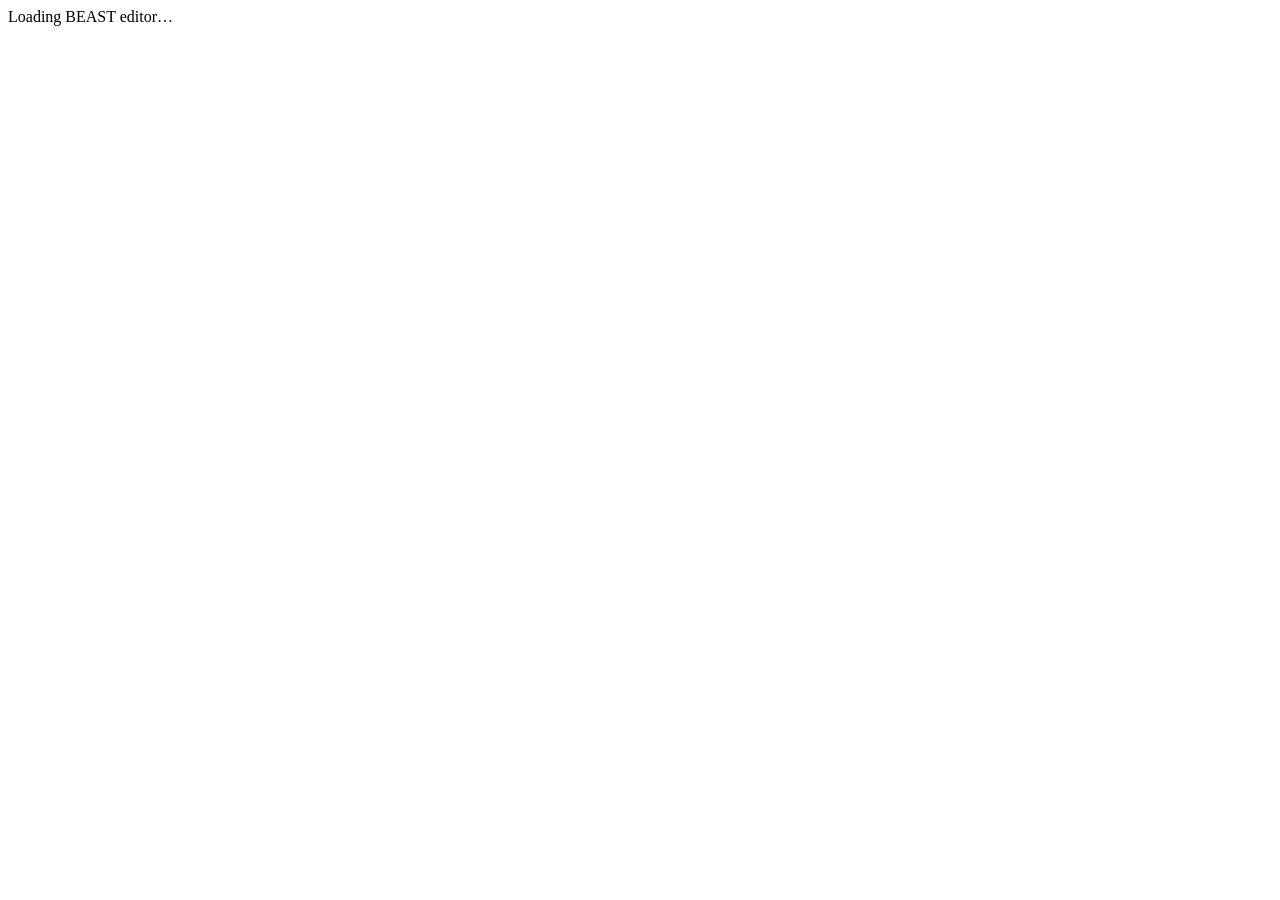
==== admin.html @ 6a5c197f "Add BEAST section editor CMS" ====
<!doctype html><html lang="en"><head><meta charset="utf-8"><meta name="viewport" content="width=device-width,initial-scale=1"><meta name="theme-color" content="#f5f4ef"><title>BEAST Admin</title><link rel="stylesheet" href="admin.css"></head><body><div id="app"><div class="admin-loading">Loading BEAST editor…</div></div><script src="admin.js"></script></body></html>
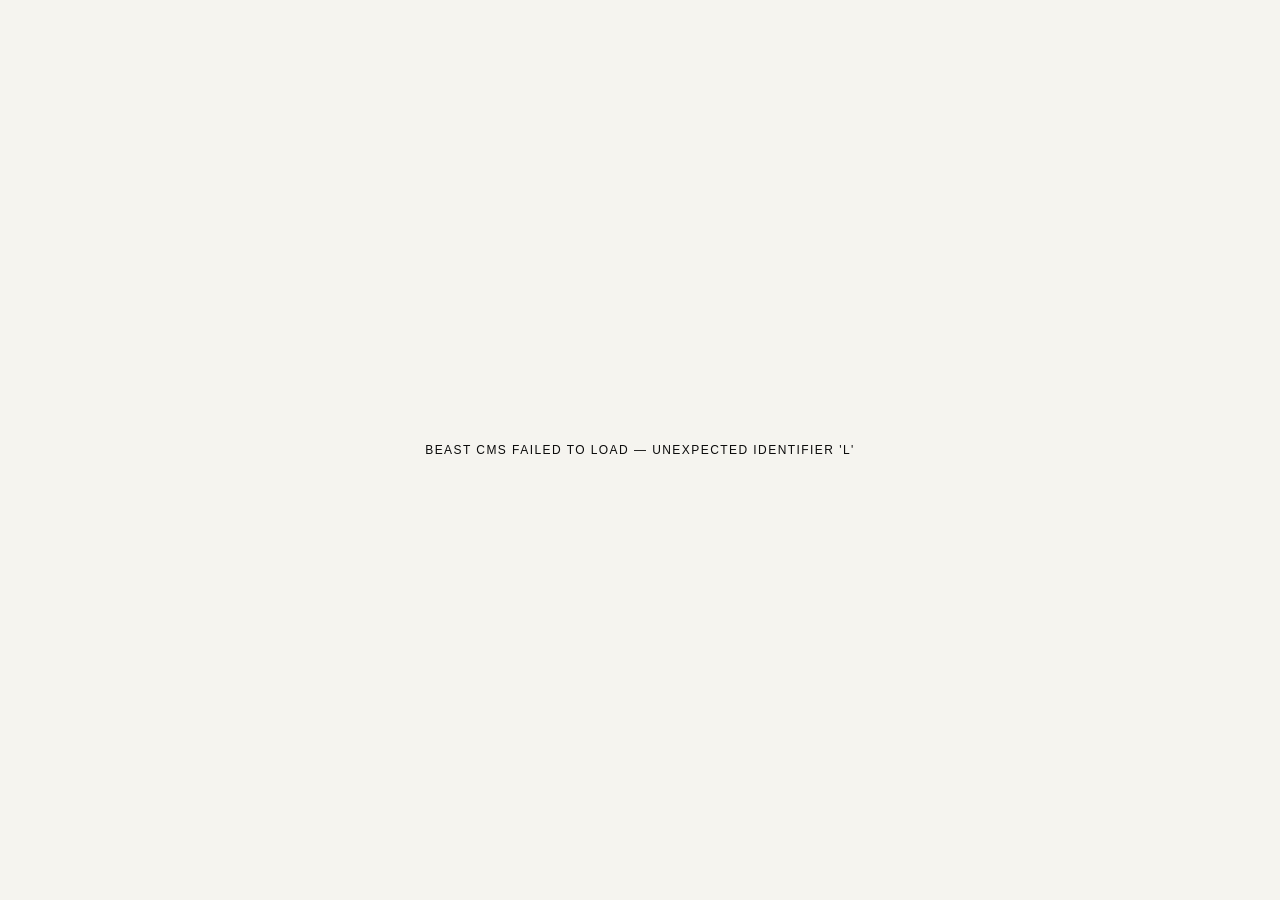
==== commit 565f60f6: "Fix BEAST CMS loader" ====
--- a/admin.html
+++ b/admin.html
@@ -1 +1 @@
-<!doctype html><html lang="en"><head><meta charset="utf-8"><meta name="viewport" content="width=device-width,initial-scale=1"><meta name="theme-color" content="#f5f4ef"><title>BEAST Admin</title><link rel="stylesheet" href="admin.css"></head><body><div id="app"><div class="admin-loading">Loading BEAST editor…</div></div><script src="admin.js"></script></body></html>
+<!doctype html><html lang="en"><head><meta charset="utf-8"><meta name="viewport" content="width=device-width,initial-scale=1"><meta name="theme-color" content="#f5f4ef"><title>BEAST Admin</title><style>html,body{margin:0;background:#f5f4ef;color:#0b0b0b;font-family:Arial,Helvetica,sans-serif}.admin-loading{min-height:100vh;display:grid;place-items:center;font-size:12px;letter-spacing:.12em;text-transform:uppercase}</style></head><body><div id="app"><div class="admin-loading">Loading BEAST editor…</div></div><script>(async()=>{try{const cssFiles=['cms-admin-css-01.part'];const jsFiles=['cms-admin-js-01.part','cms-admin-js-02.part','cms-admin-js-03.part'];const css=(await Promise.all(cssFiles.map(f=>fetch(f+'?v=2').then(r=>{if(!r.ok)throw new Error('Missing '+f);return r.text()})))).join('\n');const style=document.createElement('style');style.textContent=css;document.head.appendChild(style);const js=(await Promise.all(jsFiles.map(f=>fetch(f+'?v=2').then(r=>{if(!r.ok)throw new Error('Missing '+f);return r.text()})))).join('\n');(0,eval)(js);}catch(e){console.error(e);document.getElementById('app').innerHTML='<div class="admin-loading">BEAST CMS failed to load — '+String(e.message||e)+'</div>';}})();</script></body></html>
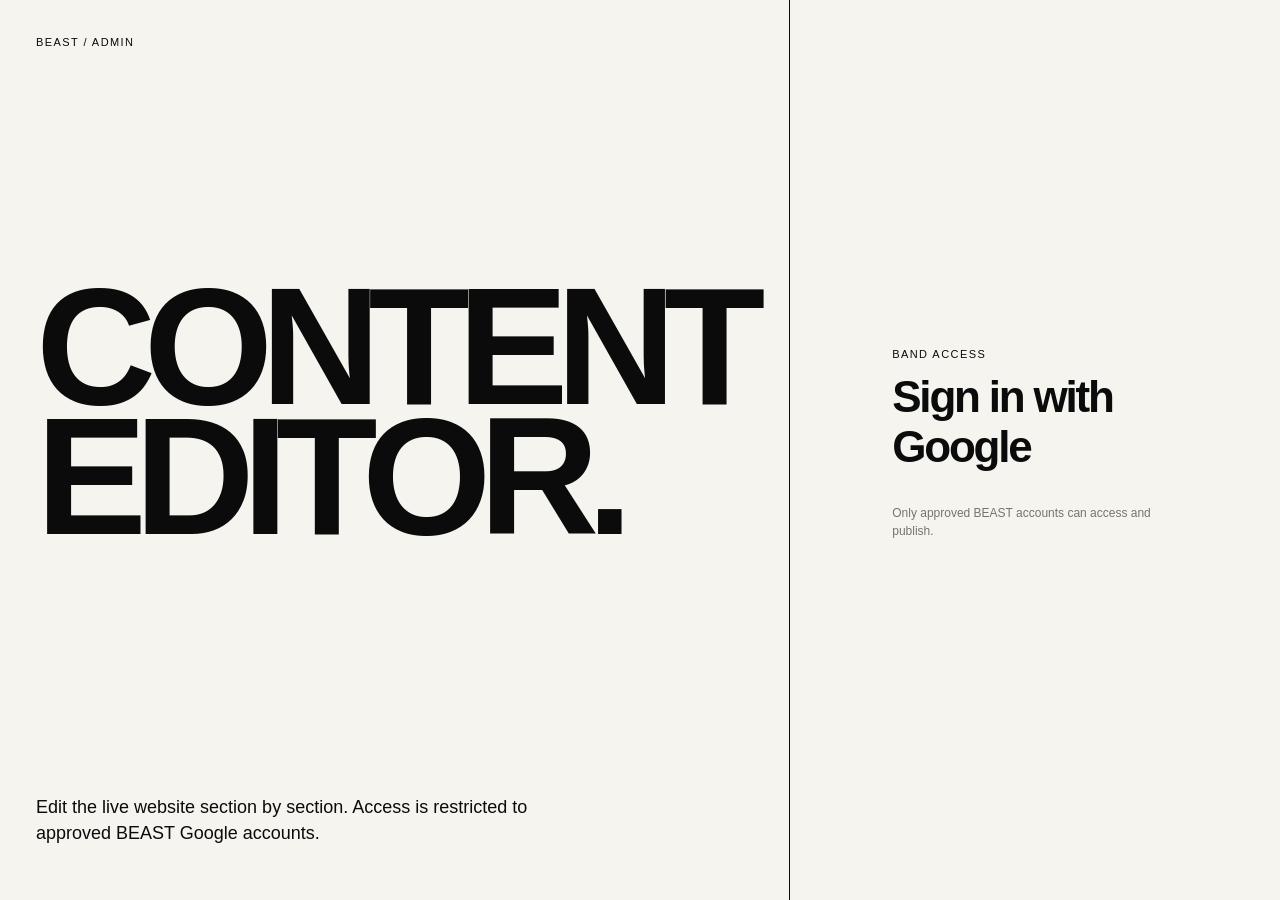
==== commit a91b3004: "Fix BEAST CMS split-script loader" ====
--- a/admin.html
+++ b/admin.html
@@ -1 +1 @@
-<!doctype html><html lang="en"><head><meta charset="utf-8"><meta name="viewport" content="width=device-width,initial-scale=1"><meta name="theme-color" content="#f5f4ef"><title>BEAST Admin</title><style>html,body{margin:0;background:#f5f4ef;color:#0b0b0b;font-family:Arial,Helvetica,sans-serif}.admin-loading{min-height:100vh;display:grid;place-items:center;font-size:12px;letter-spacing:.12em;text-transform:uppercase}</style></head><body><div id="app"><div class="admin-loading">Loading BEAST editor…</div></div><script>(async()=>{try{const cssFiles=['cms-admin-css-01.part'];const jsFiles=['cms-admin-js-01.part','cms-admin-js-02.part','cms-admin-js-03.part'];const css=(await Promise.all(cssFiles.map(f=>fetch(f+'?v=2').then(r=>{if(!r.ok)throw new Error('Missing '+f);return r.text()})))).join('\n');const style=document.createElement('style');style.textContent=css;document.head.appendChild(style);const js=(await Promise.all(jsFiles.map(f=>fetch(f+'?v=2').then(r=>{if(!r.ok)throw new Error('Missing '+f);return r.text()})))).join('\n');(0,eval)(js);}catch(e){console.error(e);document.getElementById('app').innerHTML='<div class="admin-loading">BEAST CMS failed to load — '+String(e.message||e)+'</div>';}})();</script></body></html>
+<!doctype html><html lang="en"><head><meta charset="utf-8"><meta name="viewport" content="width=device-width,initial-scale=1"><meta name="theme-color" content="#f5f4ef"><title>BEAST Admin</title><style>html,body{margin:0;background:#f5f4ef;color:#0b0b0b;font-family:Arial,Helvetica,sans-serif}.admin-loading{min-height:100vh;display:grid;place-items:center;font-size:12px;letter-spacing:.12em;text-transform:uppercase}</style></head><body><div id="app"><div class="admin-loading">Loading BEAST editor…</div></div><script>(async()=>{try{const cssFiles=['cms-admin-css-01.part'];const jsFiles=['cms-admin-js-01.part','cms-admin-js-02.part','cms-admin-js-03.part'];const css=(await Promise.all(cssFiles.map(f=>fetch(f+'?v=3').then(r=>{if(!r.ok)throw new Error('Missing '+f);return r.text()})))).join('\n');const style=document.createElement('style');style.textContent=css;document.head.appendChild(style);const js=(await Promise.all(jsFiles.map(f=>fetch(f+'?v=3').then(r=>{if(!r.ok)throw new Error('Missing '+f);return r.text()})))).join('');(0,eval)(js);}catch(e){console.error(e);document.getElementById('app').innerHTML='<div class="admin-loading">BEAST CMS failed to load — '+String(e.message||e)+'</div>';}})();</script></body></html>
